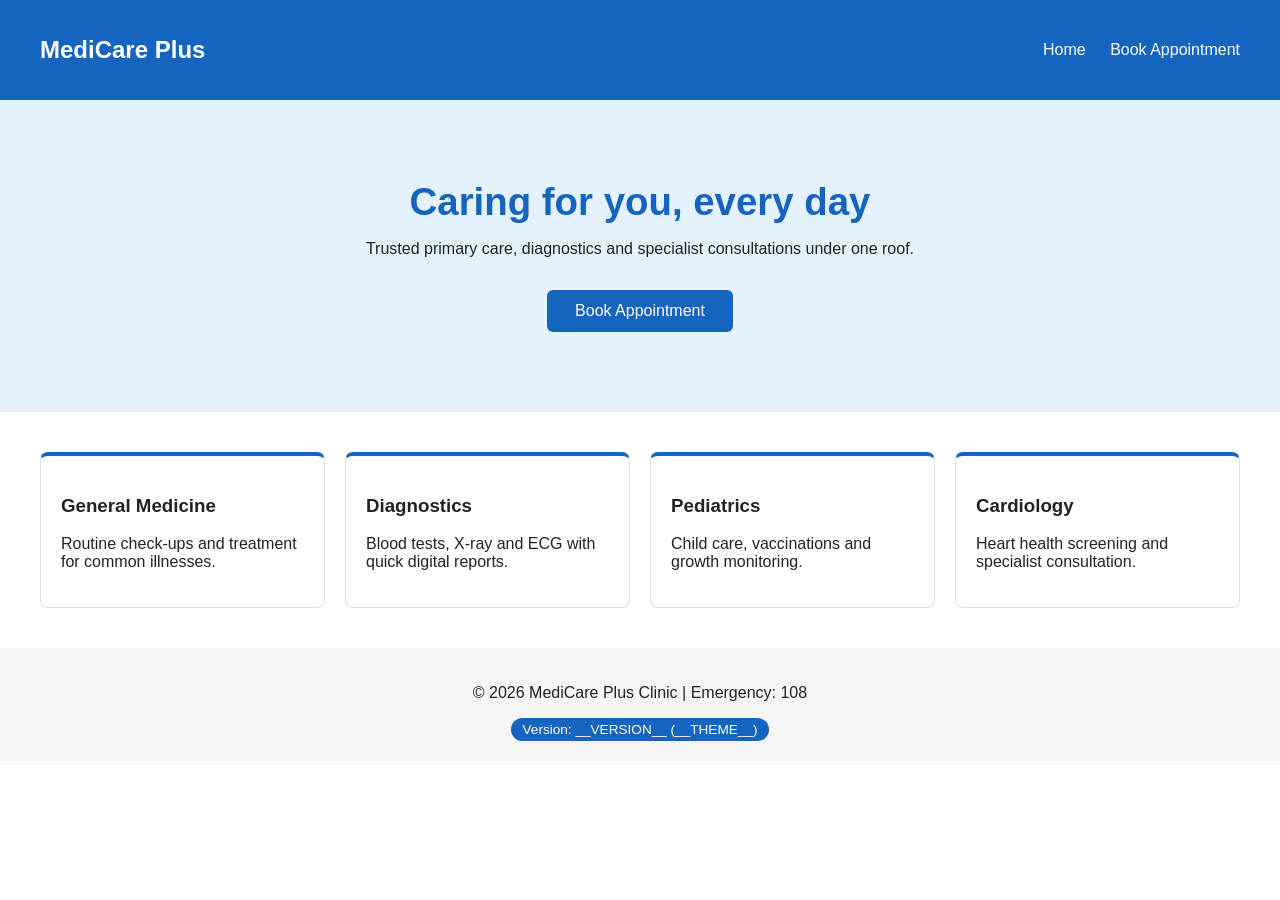
==== site/index.html @ 6d59fe87 "MediCare Plus site" ====
<!DOCTYPE html>
<html lang="en">
<head>
  <meta charset="UTF-8">
  <meta name="viewport" content="width=device-width, initial-scale=1">
  <title>MediCare Plus Clinic</title>
  <link rel="stylesheet" href="style.css">
</head>
<body data-theme="__THEME__">
  <header>
    <h2>MediCare Plus</h2>
    <nav>
      <a href="index.html">Home</a>
      <a href="appointment.html">Book Appointment</a>
    </nav>
  </header>

  <section class="hero">
    <h1>Caring for you, every day</h1>
    <p>Trusted primary care, diagnostics and specialist consultations under one roof.</p>
    <a class="btn" href="appointment.html">Book Appointment</a>
  </section>

  <section class="cards">
    <div class="card"><h3>General Medicine</h3><p>Routine check-ups and treatment for common illnesses.</p></div>
    <div class="card"><h3>Diagnostics</h3><p>Blood tests, X-ray and ECG with quick digital reports.</p></div>
    <div class="card"><h3>Pediatrics</h3><p>Child care, vaccinations and growth monitoring.</p></div>
    <div class="card"><h3>Cardiology</h3><p>Heart health screening and specialist consultation.</p></div>
  </section>

  <footer>
    <p>&copy; 2026 MediCare Plus Clinic | Emergency: 108</p>
    <span class="badge">Version: __VERSION__ (__THEME__)</span>
  </footer>
</body>
</html>
---- site/style.css ----
:root { --main:#1565c0; --light:#e3f2fd; }
body[data-theme="green"] { --main:#2e7d32; --light:#e8f5e9; }
* { box-sizing:border-box; }
body { margin:0; font-family:Arial,sans-serif; color:#222; }
header { display:flex; justify-content:space-between; align-items:center; padding:16px 40px; background:var(--main); color:#fff; }
nav a { color:#fff; margin-left:20px; text-decoration:none; }
.hero { text-align:center; padding:80px 20px; background:var(--light); }
.hero h1 { color:var(--main); font-size:2.4rem; margin:0 0 12px; }
.btn { display:inline-block; margin-top:16px; padding:12px 28px; background:var(--main); color:#fff; border:none; border-radius:6px; text-decoration:none; cursor:pointer; font-size:1rem; }
.cards { display:grid; grid-template-columns:repeat(auto-fit,minmax(220px,1fr)); gap:20px; padding:40px; }
.card { border:1px solid #ddd; border-top:4px solid var(--main); border-radius:8px; padding:20px; }
.form-box { max-width:420px; margin:50px auto; padding:0 20px; }
.form-box input, .form-box select { display:block; width:100%; padding:10px; margin:10px 0; }
footer { text-align:center; padding:20px; background:#f5f5f5; }
.badge { display:inline-block; padding:4px 12px; background:var(--main); color:#fff; border-radius:12px; font-size:.85rem; }
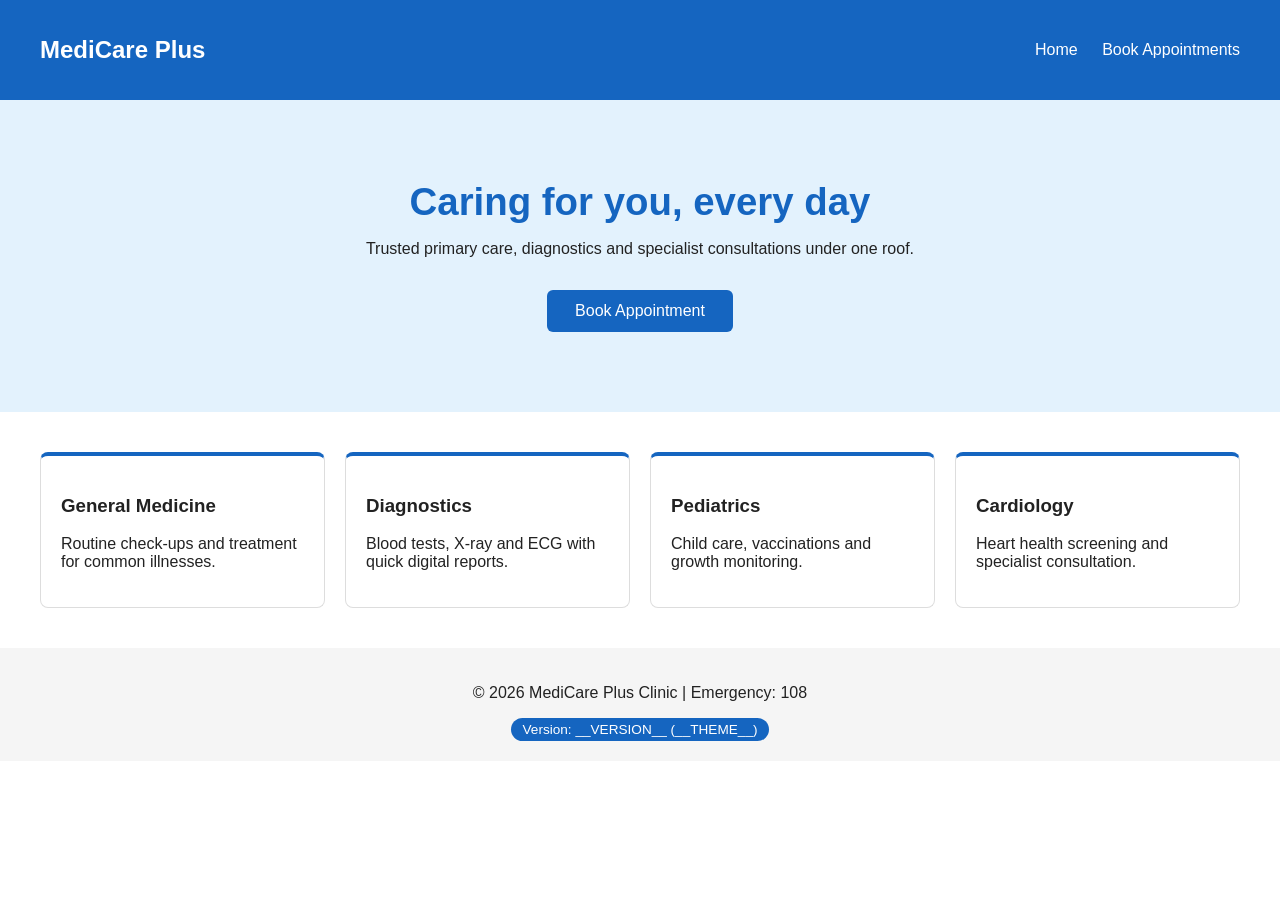
==== commit d0c4ed7d: "test_apppointments" ====
--- a/site/index.html
+++ b/site/index.html
@@ -11,7 +11,7 @@
     <h2>MediCare Plus</h2>
     <nav>
       <a href="index.html">Home</a>
-      <a href="appointment.html">Book Appointment</a>
+      <a href="appointment.html">Book Appointments</a>
     </nav>
   </header>
 
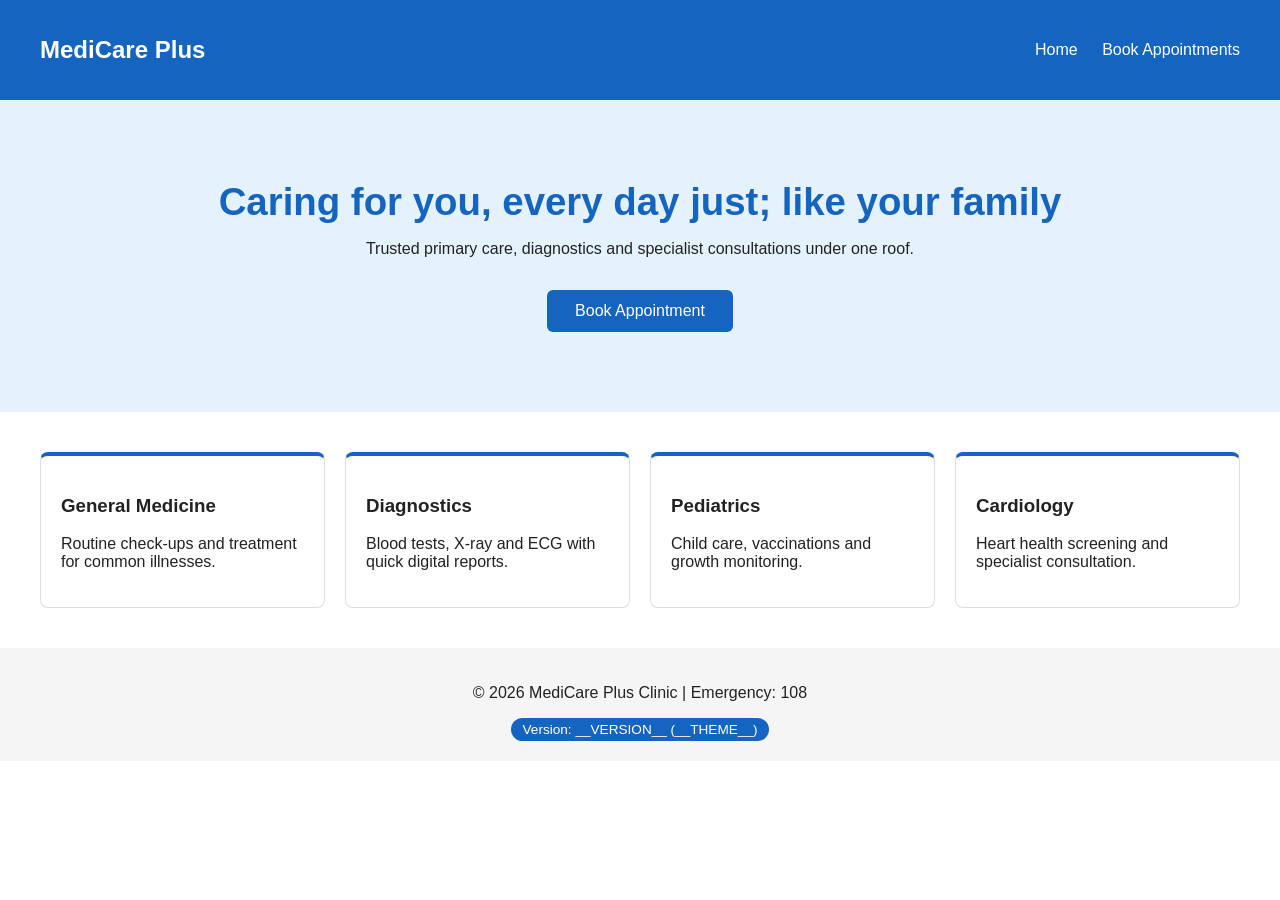
==== commit 8d5a7602: "Update hero section heading with additional text" ====
--- a/site/index.html
+++ b/site/index.html
@@ -16,7 +16,7 @@
   </header>
 
   <section class="hero">
-    <h1>Caring for you, every day</h1>
+    <h1>Caring for you, every day just; like your family</h1>
     <p>Trusted primary care, diagnostics and specialist consultations under one roof.</p>
     <a class="btn" href="appointment.html">Book Appointment</a>
   </section>
